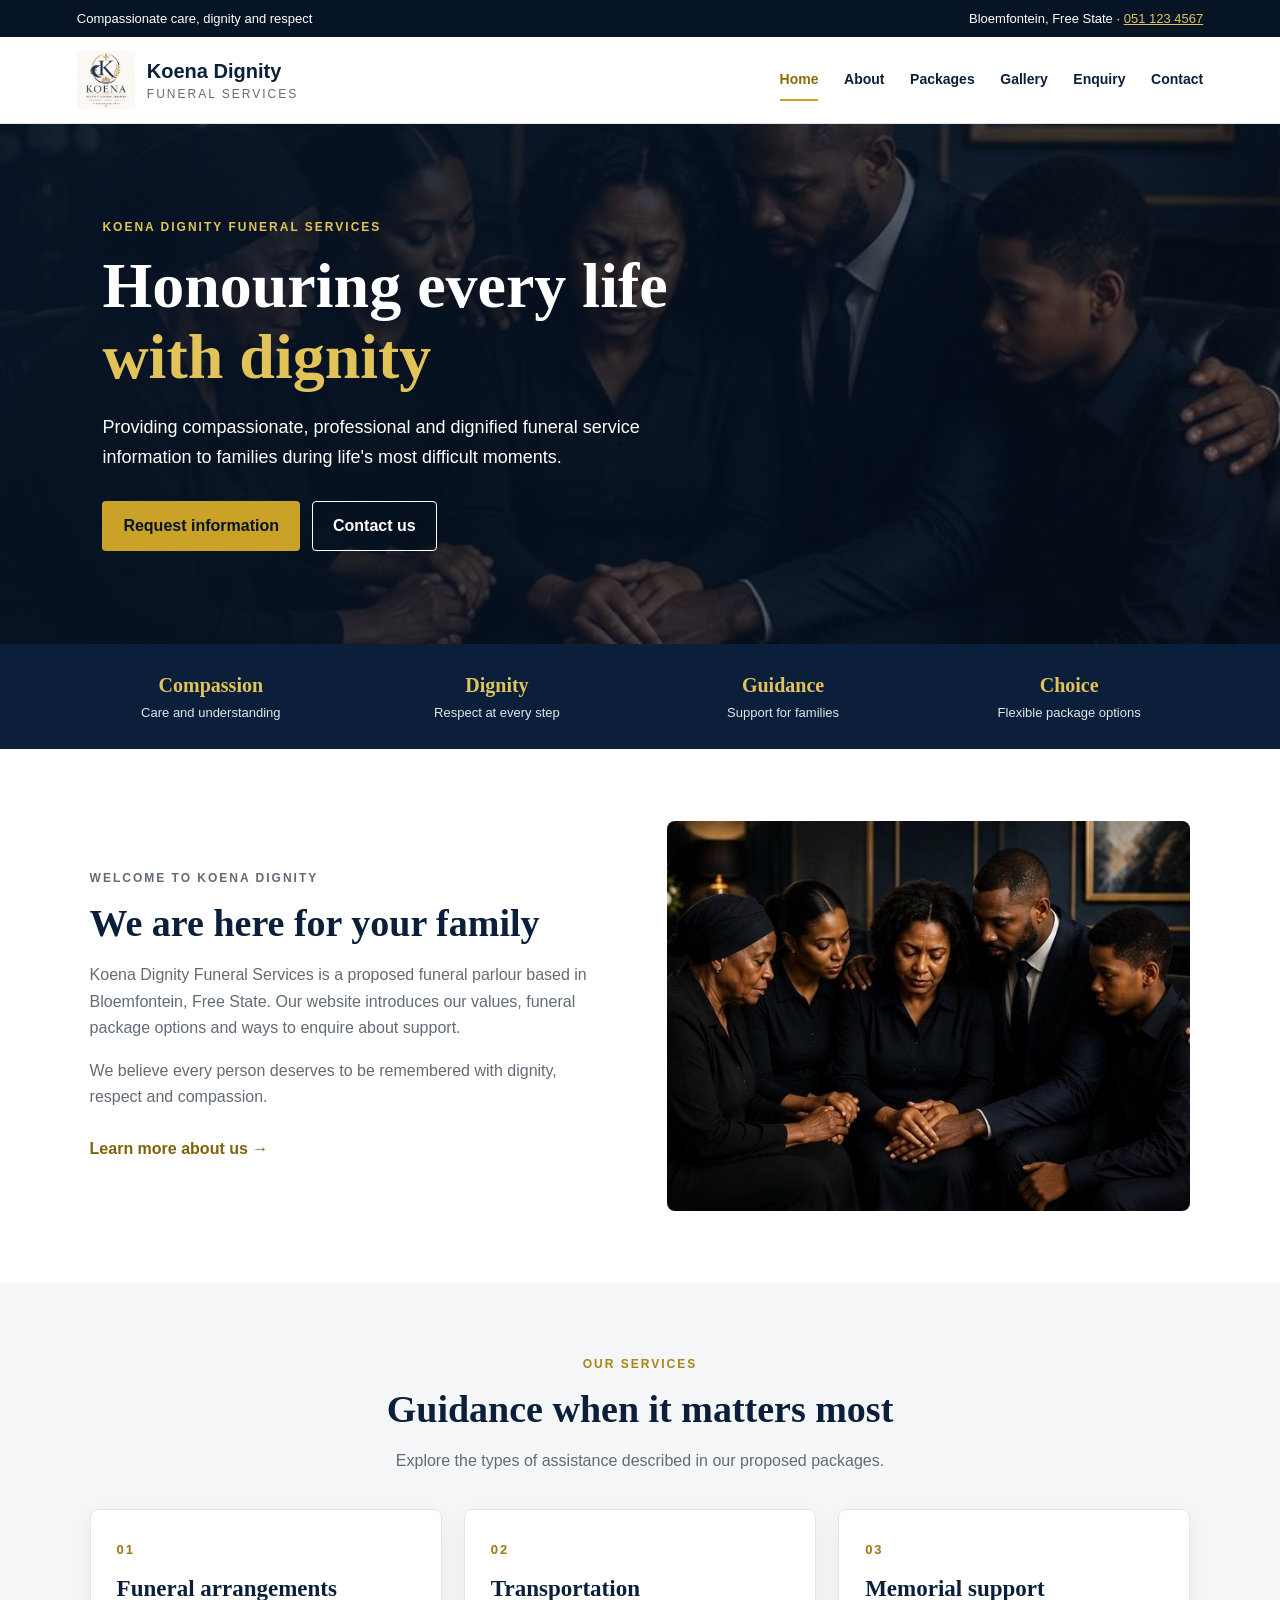
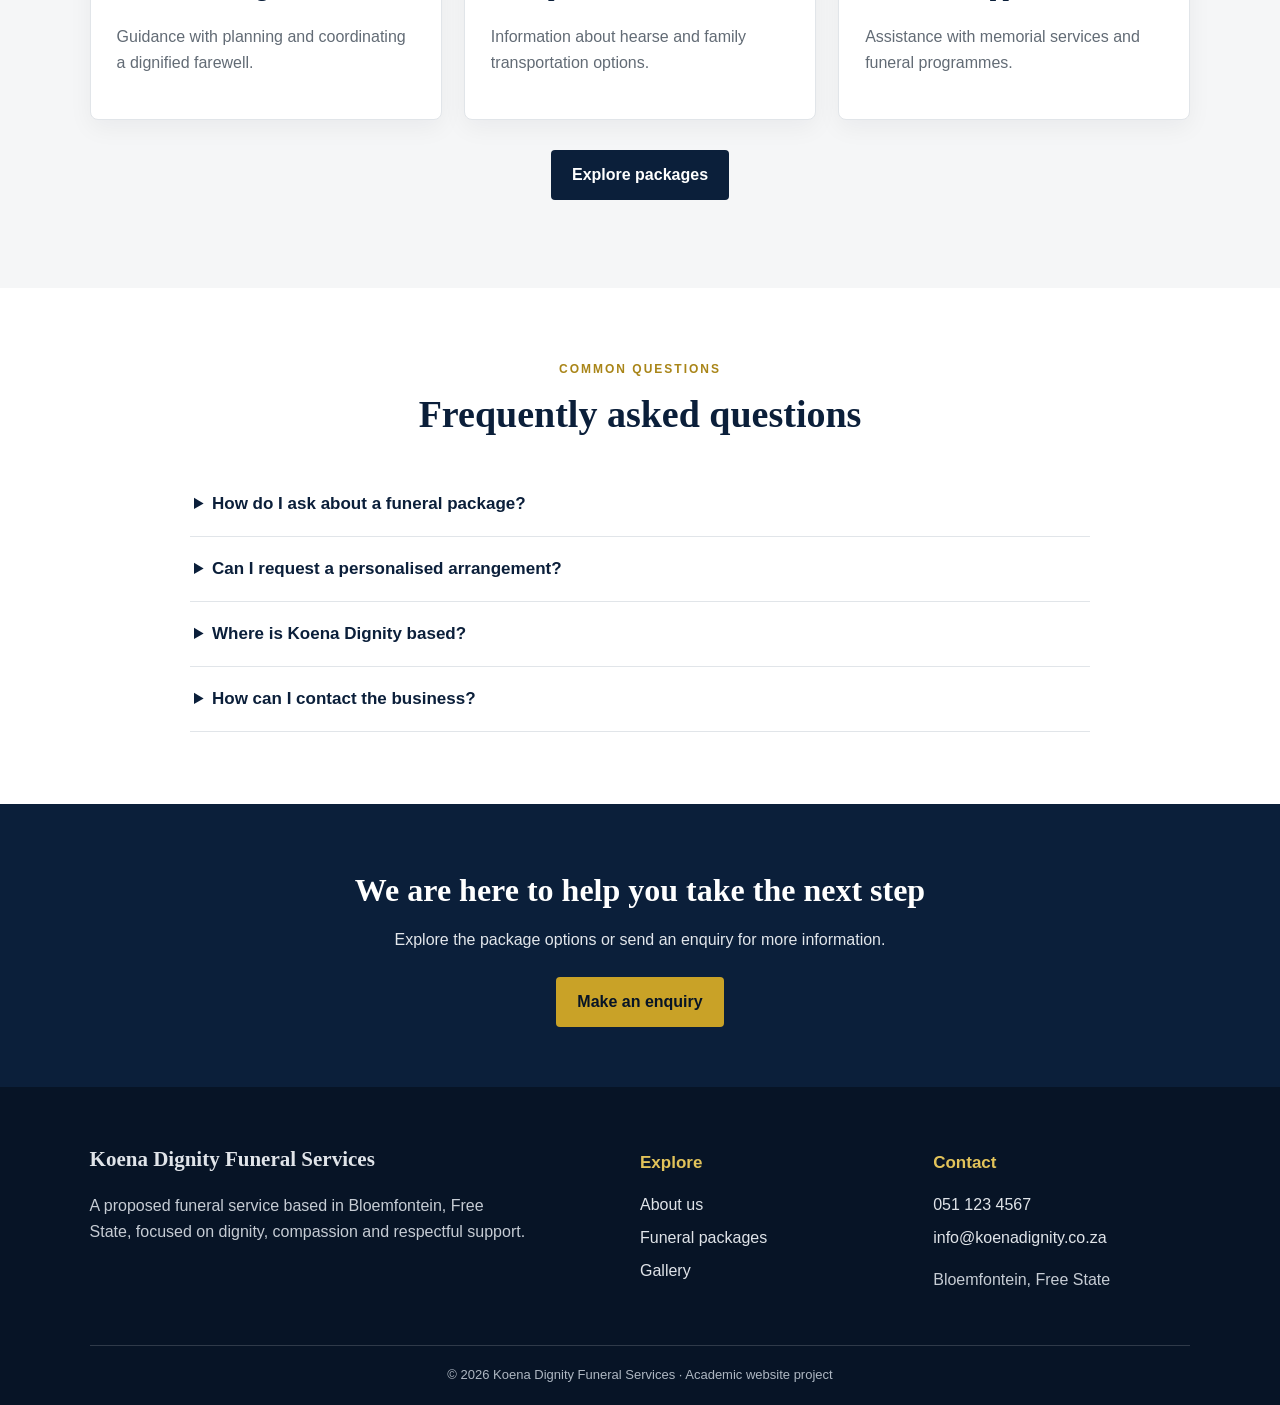
==== index.html @ ee62cc27 "Remove invalid canonical URL until deployment URL is confirmed" ====
<!doctype html>
<html lang="en">
<head>
  <meta charset="utf-8">
  <meta name="viewport" content="width=device-width, initial-scale=1">
  <title>Koena Dignity Funeral Services | Bloemfontein</title>
  <meta name="description" content="Koena Dignity Funeral Services is a proposed funeral parlour in Bloemfontein, offering information about funeral arrangements, packages and compassionate support.">
  <meta name="theme-color" content="#0b1f3a">
  
  <link rel="stylesheet" href="css/style.css">
</head>
<body>
  <a class="skip-link" href="#main">Skip to content</a>
  <div class="topbar"><span>Compassionate care, dignity and respect</span><span>Bloemfontein, Free State · <a href="tel:+27511234567">051 123 4567</a></span></div>
  <header class="site-header">
    <a class="brand" href="index.html"><img src="asserts/images/WhatsApp%20Image%202026-08-14%20at%2019.05.25.jpeg" alt="Koena Dignity Funeral Services logo"><span>Koena Dignity<small>Funeral Services</small></span></a>
    <button class="menu-toggle" type="button" aria-expanded="false" aria-controls="primary-navigation"><span class="menu-icon" aria-hidden="true">☰</span><span class="sr-only">Toggle navigation</span></button>
    <nav class="navigation" id="primary-navigation" aria-label="Main navigation"><a href="index.html" aria-current="page">Home</a><a href="pages/about.html" >About</a><a href="pages/packages.html" >Packages</a><a href="pages/gallery.html" >Gallery</a><a href="pages/enquiry.html" >Enquiry</a><a href="pages/contact.html" >Contact</a></nav>
  </header>
  <main id="main">
<section class="home-hero"><div class="hero-shade"></div><div class="hero-copy"><p class="eyebrow">KOENA DIGNITY FUNERAL SERVICES</p><h1>Honouring every life <span>with dignity</span></h1><p>Providing compassionate, professional and dignified funeral service information to families during life's most difficult moments.</p><div class="button-row"><a class="button button-gold" href="pages/enquiry.html">Request information</a><a class="button button-outline" href="pages/contact.html">Contact us</a></div></div></section>
<section class="trust-strip"><div><strong>Compassion</strong><span>Care and understanding</span></div><div><strong>Dignity</strong><span>Respect at every step</span></div><div><strong>Guidance</strong><span>Support for families</span></div><div><strong>Choice</strong><span>Flexible package options</span></div></section>
<section class="content-section split"><div><p class="eyebrow">WELCOME TO KOENA DIGNITY</p><h2>We are here for your family</h2><p>Koena Dignity Funeral Services is a proposed funeral parlour based in Bloemfontein, Free State. Our website introduces our values, funeral package options and ways to enquire about support.</p><p>We believe every person deserves to be remembered with dignity, respect and compassion.</p><a class="text-link" href="pages/about.html">Learn more about us →</a></div><img class="feature-image" src="asserts/images/family%20support.jpeg" alt="Family members supporting one another"></section>
<section class="content-section soft"><div class="section-heading"><p class="eyebrow">OUR SERVICES</p><h2>Guidance when it matters most</h2><p>Explore the types of assistance described in our proposed packages.</p></div><div class="card-grid"><article class="info-card"><span class="card-number">01</span><h3>Funeral arrangements</h3><p>Guidance with planning and coordinating a dignified farewell.</p></article><article class="info-card"><span class="card-number">02</span><h3>Transportation</h3><p>Information about hearse and family transportation options.</p></article><article class="info-card"><span class="card-number">03</span><h3>Memorial support</h3><p>Assistance with memorial services and funeral programmes.</p></article></div><p class="center"><a class="button button-navy" href="pages/packages.html">Explore packages</a></p></section>
<section class="content-section"><div class="section-heading"><p class="eyebrow">COMMON QUESTIONS</p><h2>Frequently asked questions</h2></div><div class="faq-list">
<details><summary>How do I ask about a funeral package?</summary><p>Visit the Packages page to compare the proposed options, then use the Enquiry form to tell us which package you would like to discuss.</p></details>
<details><summary>Can I request a personalised arrangement?</summary><p>Yes. The Personalised Package is intended for families who need to discuss specific requirements. Include details in the enquiry form.</p></details>
<details><summary>Where is Koena Dignity based?</summary><p>The proposed service is based in Bloemfontein, Free State. A verified street address will be added once confirmed.</p></details>
<details><summary>How can I contact the business?</summary><p>You can use the Contact page, call the displayed telephone number or email the listed address. Please note that these contact details should be confirmed before the site goes live.</p></details>
</div></section>
<section class="callout"><h2>We are here to help you take the next step</h2><p>Explore the package options or send an enquiry for more information.</p><a class="button button-gold" href="pages/enquiry.html">Make an enquiry</a></section></main>
  <footer class="site-footer">
    <div class="footer-grid"><div><a class="footer-brand" href="index.html">Koena Dignity Funeral Services</a><p>A proposed funeral service based in Bloemfontein, Free State, focused on dignity, compassion and respectful support.</p></div>
    <div><h2>Explore</h2><a href="pages/about.html">About us</a><a href="pages/packages.html">Funeral packages</a><a href="pages/gallery.html">Gallery</a></div>
    <div><h2>Contact</h2><a href="tel:+27511234567">051 123 4567</a><a href="mailto:info@koenadignity.co.za">info@koenadignity.co.za</a><p>Bloemfontein, Free State</p></div></div>
    <p class="copyright">© 2026 Koena Dignity Funeral Services · Academic website project</p>
  </footer>
  <script src="js/script.js" defer></script>
</body>
</html>
---- css/style.css ----
:root{--navy:#0b1f3a;--deep:#071426;--gold:#c9a227;--gold-light:#e2c35a;--ink:#222;--muted:#626b75;--line:#e1e5e9;--paper:#f5f6f7;--white:#fff;--radius:8px}
*{box-sizing:border-box}html{scroll-behavior:smooth}body{margin:0;font-family:Arial,Helvetica,sans-serif;color:var(--ink);line-height:1.65;background:#fff}img{display:block;max-width:100%;height:auto}a{color:inherit}button,input,select,textarea{font:inherit}.skip-link{position:absolute;left:-9999px;top:8px;background:#fff;padding:10px;z-index:100}.skip-link:focus{left:8px}.sr-only{position:absolute;width:1px;height:1px;padding:0;margin:-1px;overflow:hidden;clip:rect(0,0,0,0);white-space:nowrap;border:0}
.topbar{display:flex;justify-content:space-between;gap:16px;padding:8px 6%;background:var(--deep);color:#fff;font-size:13px}.topbar a{color:var(--gold-light)}.site-header{display:flex;align-items:center;justify-content:space-between;gap:25px;padding:14px 6%;border-bottom:1px solid var(--line);position:relative;z-index:10;background:#fff}.brand{display:flex;align-items:center;gap:12px;text-decoration:none;color:var(--navy);font-weight:700;font-size:20px;line-height:1.2}.brand img{width:58px;height:58px;object-fit:contain}.brand small{display:block;font-size:12px;letter-spacing:2px;text-transform:uppercase;color:var(--muted);font-weight:500;margin-top:4px}.navigation{display:flex;align-items:center;gap:clamp(12px,2vw,28px)}.navigation a{text-decoration:none;color:var(--navy);font-size:14px;font-weight:700;padding:8px 0;border-bottom:2px solid transparent}.navigation a:hover,.navigation a[aria-current=page]{color:#8a6b0b;border-color:var(--gold)}.menu-toggle{display:none;background:var(--navy);color:#fff;border:0;border-radius:5px;padding:10px 14px;cursor:pointer}
.home-hero{min-height:520px;display:flex;align-items:center;position:relative;color:#fff;background:linear-gradient(110deg,rgba(7,20,38,.94),rgba(7,20,38,.55)),url('../asserts/images/family%20support.jpeg') center/cover no-repeat;padding:80px 8%}.hero-copy{position:relative;max-width:700px}.hero-copy h1,.page-hero h1{font-family:Georgia,serif;font-size:clamp(38px,6vw,64px);line-height:1.12;margin:10px 0 20px}.hero-copy h1 span{display:block;color:var(--gold-light)}.hero-copy>p:not(.eyebrow){font-size:18px;max-width:620px}.eyebrow{font-size:12px;letter-spacing:2px;font-weight:700;color:#a98518;text-transform:uppercase;margin:0 0 12px}.hero-copy .eyebrow{color:var(--gold-light)}.button-row{display:flex;flex-wrap:wrap;gap:12px;margin-top:28px}.button{display:inline-flex;justify-content:center;align-items:center;min-height:46px;padding:11px 20px;border:1px solid transparent;border-radius:4px;text-decoration:none;font-weight:700;cursor:pointer}.button-gold{background:var(--gold);color:var(--deep)}.button-gold:hover{background:var(--gold-light)}.button-outline{border-color:#fff;color:#fff;background:transparent}.button-outline:hover{background:#fff;color:var(--navy)}.button-navy{background:var(--navy);color:#fff}.button-navy:hover{background:#17375f}.trust-strip{display:grid;grid-template-columns:repeat(4,1fr);background:var(--navy);color:#fff;padding:25px 6%;gap:18px;text-align:center}.trust-strip strong,.trust-strip span{display:block}.trust-strip strong{color:var(--gold-light);font-family:Georgia,serif;font-size:20px}.trust-strip span{font-size:13px;color:#e2e6eb}
.page-hero{background:linear-gradient(115deg,var(--deep),var(--navy));color:#fff;text-align:center;padding:76px 7%}.page-hero h1{font-size:clamp(36px,5vw,54px);margin:0 0 12px}.page-hero>p:last-child{max-width:720px;margin:0 auto;color:#e4e8ed;font-size:17px}.content-section{padding:72px 7%;max-width:1400px;margin:auto}.content-section.soft{max-width:none;background:var(--paper)}.section-heading{text-align:center;max-width:760px;margin:0 auto 34px}.section-heading h2,.content-section h2{font-family:Georgia,serif;color:var(--navy);font-size:clamp(28px,4vw,38px);line-height:1.2;margin:0 0 15px}.section-heading>p:last-child{color:var(--muted)}.split{display:grid;grid-template-columns:1fr 1fr;gap:54px;align-items:center}.split p{color:var(--muted)}.feature-image{width:100%;height:390px;object-fit:cover;border-radius:var(--radius)}.text-link{display:inline-block;color:#80620a;font-weight:700;text-decoration:none;margin-top:10px}.text-link:hover{text-decoration:underline}.card-grid{display:grid;grid-template-columns:repeat(3,minmax(0,1fr));gap:22px}.info-card{background:#fff;border:1px solid var(--line);border-radius:var(--radius);padding:26px;box-shadow:0 8px 24px rgba(7,20,38,.05)}.info-card h3{color:var(--navy);font-family:Georgia,serif;font-size:23px;margin:8px 0}.info-card p,.info-card li{color:var(--muted)}.info-card ul{padding-left:20px}.card-number{font-size:13px;letter-spacing:2px;color:#9a7712;font-weight:700}.center{text-align:center;margin-top:30px}.callout{background:var(--navy);color:#fff;text-align:center;padding:60px 7%}.callout h2{font-family:Georgia,serif;font-size:32px;margin:0 0 10px}.callout p{color:#e2e6eb;margin:0 auto 24px}
.faq-list{max-width:900px;margin:auto}.faq-list details{border-bottom:1px solid var(--line);padding:18px 4px}.faq-list summary{cursor:pointer;color:var(--navy);font-weight:700;font-size:17px}.faq-list details p{color:var(--muted);margin:12px 0 0}.package-filter{display:grid;grid-template-columns:minmax(200px,2fr) minmax(190px,1fr) auto;align-items:end;gap:16px;max-width:1050px;margin:0 auto 14px;padding:22px;background:var(--paper);border:1px solid var(--line);border-radius:var(--radius)}label{display:block;color:var(--navy);font-weight:700;margin:0 0 7px}.package-filter input,.package-filter select,.form-panel input,.form-panel select,.form-panel textarea{width:100%;padding:12px;border:1px solid #cbd1d8;border-radius:4px;background:#fff;color:var(--ink);min-height:46px}.package-filter input:focus,.package-filter select:focus,.form-panel input:focus,.form-panel select:focus,.form-panel textarea:focus{outline:2px solid var(--gold);outline-offset:1px}.results-status{max-width:1050px;margin:0 auto 20px;color:var(--muted);font-size:14px}.package-grid{grid-template-columns:repeat(2,minmax(0,1fr))}.package-card[hidden]{display:none}.empty-state{padding:24px;text-align:center;border:1px dashed var(--gold);color:var(--muted)}.notice,.form-note{padding:13px 16px;background:#fff8e3;border-left:4px solid var(--gold);color:#5d4a16;font-size:13px;margin-top:22px}
.gallery-grid{display:grid;grid-template-columns:repeat(3,1fr);gap:20px}.gallery-item{border:0;padding:0;background:#fff;cursor:zoom-in;text-align:left;overflow:hidden;border-radius:var(--radius);box-shadow:0 5px 18px rgba(7,20,38,.1)}.gallery-item img{width:100%;height:260px;object-fit:cover;transition:transform .25s}.gallery-item:hover img{transform:scale(1.035)}.gallery-item span{display:block;padding:14px 16px;color:var(--navy);font-weight:700}.lightbox{border:0;padding:22px;max-width:min(900px,92vw);max-height:90vh;border-radius:8px}.lightbox::backdrop{background:rgba(0,0,0,.82)}.lightbox img{max-height:75vh;max-width:100%;object-fit:contain;margin:auto}.lightbox-caption{text-align:center;color:var(--navy)}.lightbox-close{display:block;margin:0 0 10px auto;border:0;background:var(--navy);color:#fff;border-radius:50%;width:36px;height:36px;font-size:24px;cursor:pointer}
.form-panel{background:var(--paper);padding:28px;border-radius:var(--radius);border:1px solid var(--line)}.form-panel-wide{max-width:900px;margin:auto}.form-panel h2{margin-bottom:20px}.form-panel input,.form-panel select,.form-panel textarea{margin-bottom:17px}.form-panel textarea{resize:vertical}.form-grid{display:grid;grid-template-columns:1fr 1fr;gap:0 18px}.consent{display:flex;align-items:flex-start;gap:10px;font-weight:400;color:var(--muted);margin:8px 0 20px}.consent input{width:auto;min-height:auto;margin:5px 0 0}.form-feedback{font-weight:700;color:#245b38}.form-note{background:#eef3f8;border-color:#7890aa;color:#34495e}
.site-footer{background:var(--deep);color:#fff;padding:48px 7% 20px}.footer-grid{max-width:1250px;margin:auto;display:grid;grid-template-columns:2fr 1fr 1fr;gap:36px}.footer-grid h2{font-size:17px;color:var(--gold-light)}.footer-grid a{display:block;color:#e0e4e9;text-decoration:none;margin:7px 0}.footer-grid a:hover{color:var(--gold-light)}.footer-grid p{color:#c6ccd4;max-width:440px}.footer-brand{font-family:Georgia,serif;font-size:21px;font-weight:700}.copyright{text-align:center;border-top:1px solid rgba(255,255,255,.16);padding-top:18px;margin:35px auto 0;color:#aeb7c2;font-size:13px}
@media(max-width:900px){.site-header{padding:14px 5%}.navigation{gap:13px}.navigation a{font-size:13px}.split{gap:30px}.trust-strip{grid-template-columns:repeat(2,1fr)}.card-grid{grid-template-columns:repeat(2,minmax(0,1fr))}}
@media(max-width:700px){.topbar{flex-direction:column;gap:3px;text-align:center}.site-header{flex-wrap:wrap}.menu-toggle{display:block}.navigation{display:none;flex-basis:100%;flex-direction:column;align-items:stretch;gap:0;padding:8px 0 0}.navigation.is-open{display:flex}.navigation a{padding:12px 5px;border-bottom:1px solid var(--line)}.home-hero{min-height:480px;padding:60px 7%}.trust-strip{padding:22px 5%}.content-section{padding:54px 6%}.split,.card-grid,.package-grid,.gallery-grid,.footer-grid{grid-template-columns:1fr}.feature-image{height:290px}.package-filter{grid-template-columns:1fr;padding:17px}.package-filter .button{width:100%}.form-grid{grid-template-columns:1fr}.page-hero{padding:60px 6%}.footer-grid{text-align:center}.footer-grid p{margin-left:auto;margin-right:auto}}
@media(prefers-reduced-motion:reduce){html{scroll-behavior:auto}*,*::before,*::after{transition:none!important;animation:none!important}}
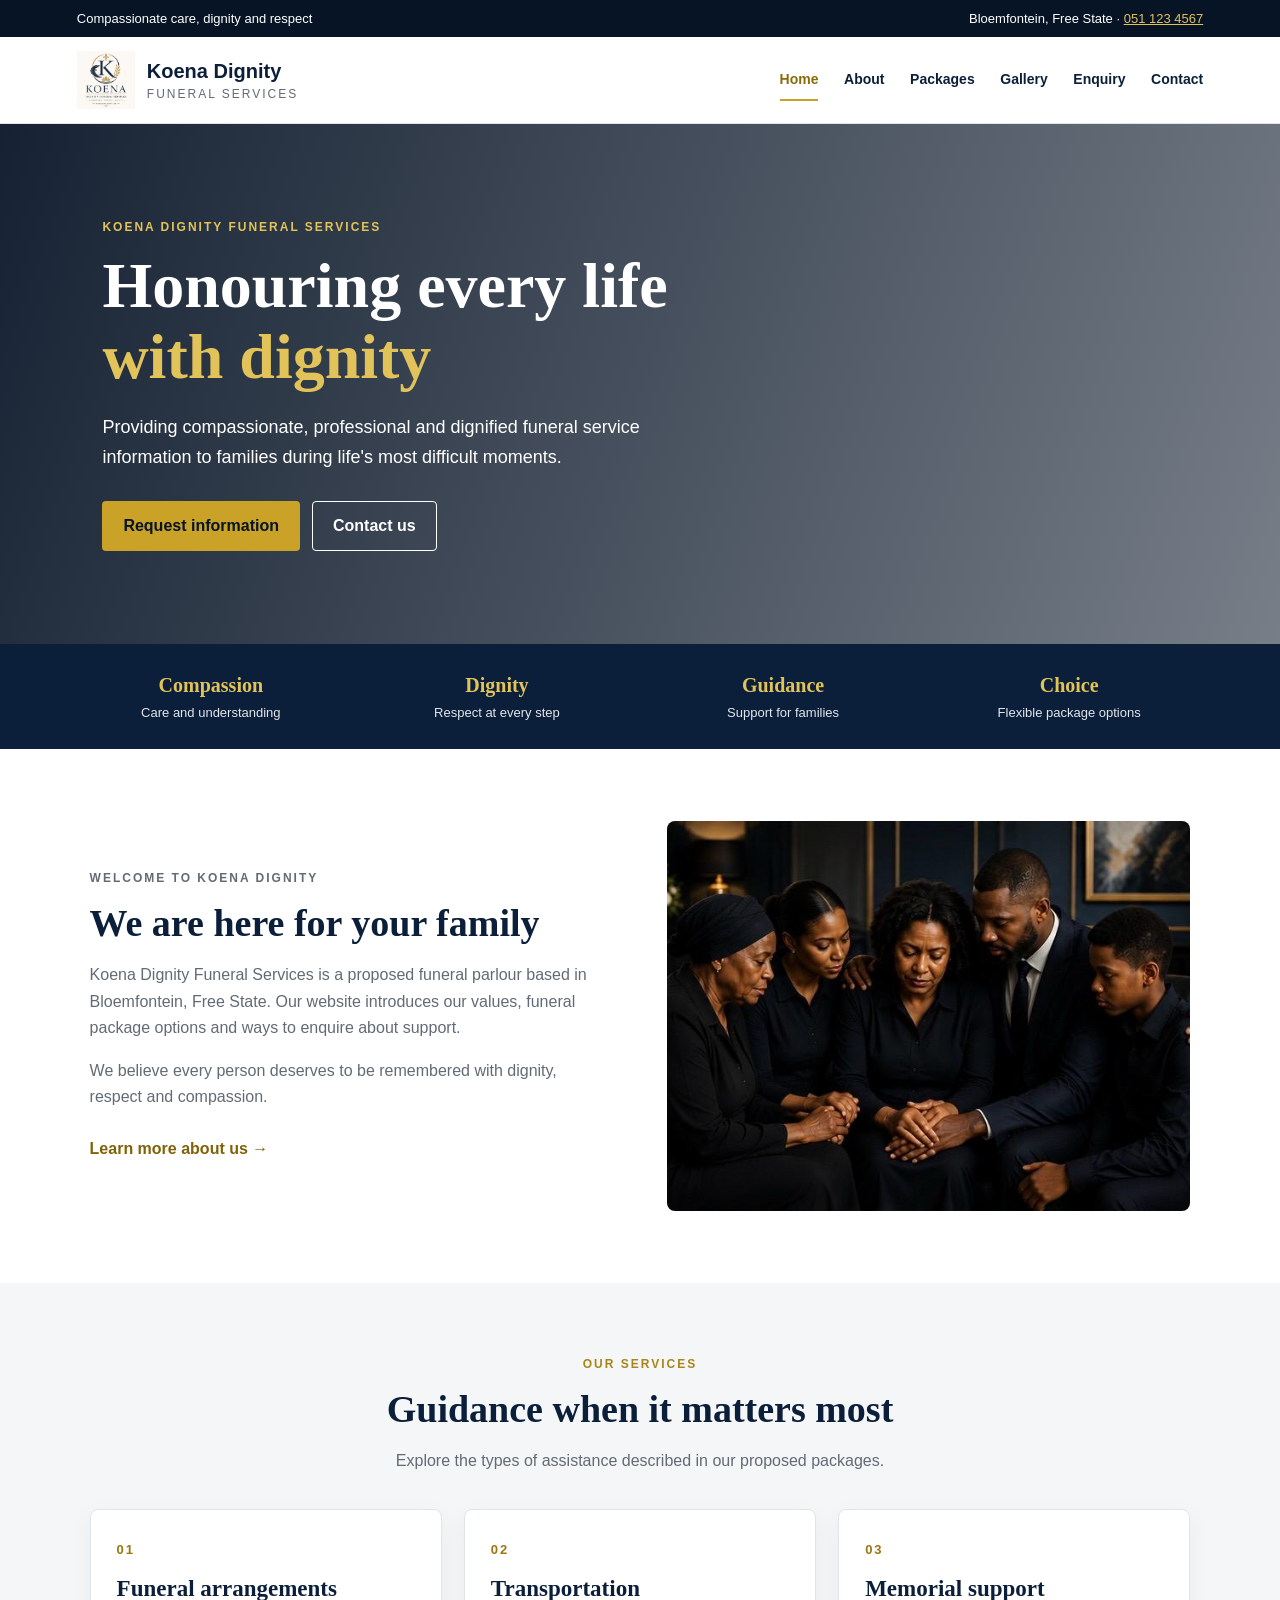
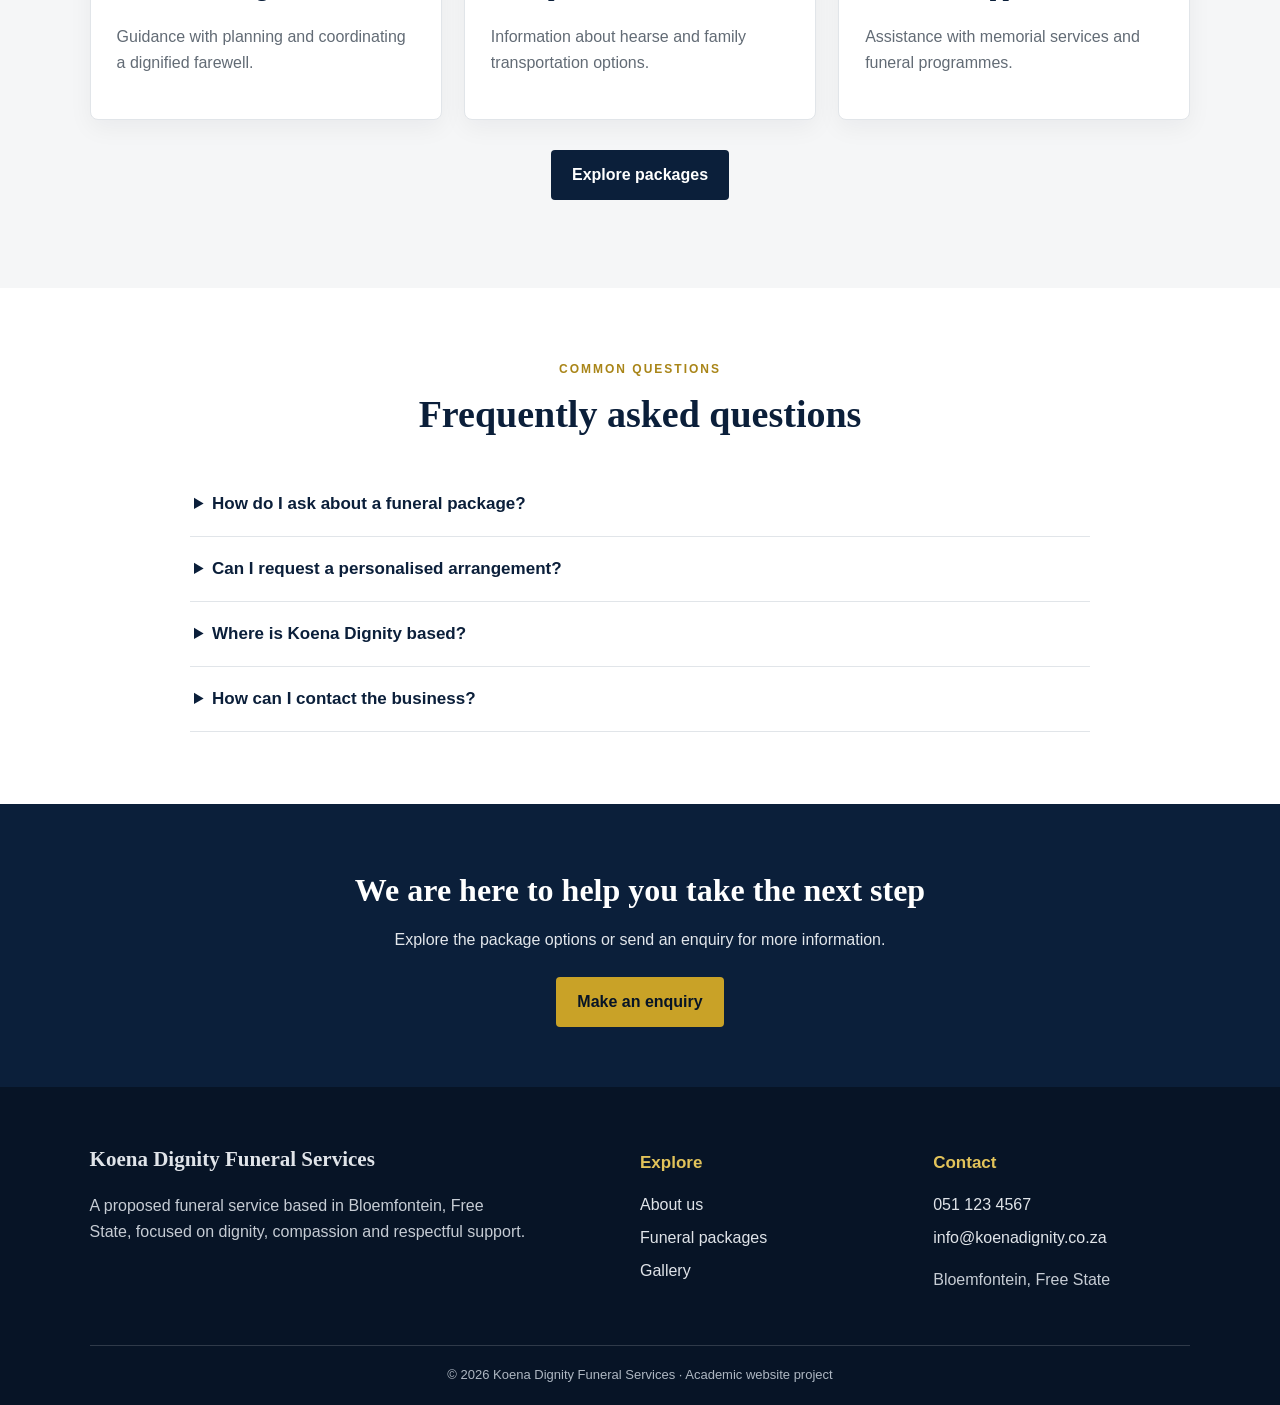
==== commit 2f5a9d2a: "Update index.html to use assets stylesheet" ====
--- a/index.html
+++ b/index.html
@@ -3,11 +3,11 @@
 <head>
   <meta charset="utf-8">
   <meta name="viewport" content="width=device-width, initial-scale=1">
-  <title>Koena Dignity Funeral Services | Bloemfontein</title>
+  <title>Koena Dignity Funeral Services | Compassionate Funeral Care in Bloemfontein</title>
   <meta name="description" content="Koena Dignity Funeral Services is a proposed funeral parlour in Bloemfontein, offering information about funeral arrangements, packages and compassionate support.">
   <meta name="theme-color" content="#0b1f3a">
   
-  <link rel="stylesheet" href="css/style.css">
+  <link rel="stylesheet" href="assets/css/styles.css">
 </head>
 <body>
   <a class="skip-link" href="#main">Skip to content</a>
@@ -20,7 +20,7 @@
   <main id="main">
 <section class="home-hero"><div class="hero-shade"></div><div class="hero-copy"><p class="eyebrow">KOENA DIGNITY FUNERAL SERVICES</p><h1>Honouring every life <span>with dignity</span></h1><p>Providing compassionate, professional and dignified funeral service information to families during life's most difficult moments.</p><div class="button-row"><a class="button button-gold" href="pages/enquiry.html">Request information</a><a class="button button-outline" href="pages/contact.html">Contact us</a></div></div></section>
 <section class="trust-strip"><div><strong>Compassion</strong><span>Care and understanding</span></div><div><strong>Dignity</strong><span>Respect at every step</span></div><div><strong>Guidance</strong><span>Support for families</span></div><div><strong>Choice</strong><span>Flexible package options</span></div></section>
-<section class="content-section split"><div><p class="eyebrow">WELCOME TO KOENA DIGNITY</p><h2>We are here for your family</h2><p>Koena Dignity Funeral Services is a proposed funeral parlour based in Bloemfontein, Free State. Our website introduces our values, funeral package options and ways to enquire about support.</p><p>We believe every person deserves to be remembered with dignity, respect and compassion.</p><a class="text-link" href="pages/about.html">Learn more about us →</a></div><img class="feature-image" src="asserts/images/family%20support.jpeg" alt="Family members supporting one another"></section>
+<section class="content-section split"><div><p class="eyebrow">WELCOME TO KOENA DIGNITY</p><h2>We are here for your family</h2><p>Koena Dignity Funeral Services is a proposed funeral parlour based in Bloemfontein, Free State. Our website introduces our values, funeral package options and ways to enquire about support.</p><p>We believe every person deserves to be remembered with dignity, respect and compassion.</p><a class="text-link" href="pages/about.html">Learn more about us →</a></div><img class="feature-image" loading="lazy" decoding="async" src="asserts/images/family%20support.jpeg" alt="Family members supporting one another"></section>
 <section class="content-section soft"><div class="section-heading"><p class="eyebrow">OUR SERVICES</p><h2>Guidance when it matters most</h2><p>Explore the types of assistance described in our proposed packages.</p></div><div class="card-grid"><article class="info-card"><span class="card-number">01</span><h3>Funeral arrangements</h3><p>Guidance with planning and coordinating a dignified farewell.</p></article><article class="info-card"><span class="card-number">02</span><h3>Transportation</h3><p>Information about hearse and family transportation options.</p></article><article class="info-card"><span class="card-number">03</span><h3>Memorial support</h3><p>Assistance with memorial services and funeral programmes.</p></article></div><p class="center"><a class="button button-navy" href="pages/packages.html">Explore packages</a></p></section>
 <section class="content-section"><div class="section-heading"><p class="eyebrow">COMMON QUESTIONS</p><h2>Frequently asked questions</h2></div><div class="faq-list">
 <details><summary>How do I ask about a funeral package?</summary><p>Visit the Packages page to compare the proposed options, then use the Enquiry form to tell us which package you would like to discuss.</p></details>
--- a/assets/css/styles.css
+++ b/assets/css/styles.css
@@ -0,0 +1,12 @@
+:root{--navy:#0b1f3a;--deep:#071426;--gold:#c9a227;--gold-light:#e2c35a;--ink:#222;--muted:#626b75;--line:#e1e5e9;--paper:#f5f6f7;--white:#fff;--radius:8px}
+*{box-sizing:border-box}html{scroll-behavior:smooth}body{margin:0;font-family:Arial,Helvetica,sans-serif;color:var(--ink);line-height:1.65;background:#fff}img{display:block;max-width:100%;height:auto}a{color:inherit}button,input,select,textarea{font:inherit}.skip-link{position:absolute;left:-9999px;top:8px;background:#fff;padding:10px;z-index:100}.skip-link:focus{left:8px}.sr-only{position:absolute;width:1px;height:1px;padding:0;margin:-1px;overflow:hidden;clip:rect(0,0,0,0);white-space:nowrap;border:0}
+.topbar{display:flex;justify-content:space-between;gap:16px;padding:8px 6%;background:var(--deep);color:#fff;font-size:13px}.topbar a{color:var(--gold-light)}.site-header{display:flex;align-items:center;justify-content:space-between;gap:25px;padding:14px 6%;border-bottom:1px solid var(--line);position:relative;z-index:10;background:#fff}.brand{display:flex;align-items:center;gap:12px;text-decoration:none;color:var(--navy);font-weight:700;font-size:20px;line-height:1.2}.brand img{width:58px;height:58px;object-fit:contain}.brand small{display:block;font-size:12px;letter-spacing:2px;text-transform:uppercase;color:var(--muted);font-weight:500;margin-top:4px}.navigation{display:flex;align-items:center;gap:clamp(12px,2vw,28px)}.navigation a{text-decoration:none;color:var(--navy);font-size:14px;font-weight:700;padding:8px 0;border-bottom:2px solid transparent}.navigation a:hover,.navigation a[aria-current=page]{color:#8a6b0b;border-color:var(--gold)}.menu-toggle{display:none;background:var(--navy);color:#fff;border:0;border-radius:5px;padding:10px 14px;cursor:pointer}
+.home-hero{min-height:520px;display:flex;align-items:center;position:relative;color:#fff;background:linear-gradient(110deg,rgba(7,20,38,.94),rgba(7,20,38,.55)),url('../asserts/images/family%20support.jpeg') center/cover no-repeat;padding:80px 8%}.hero-copy{position:relative;max-width:700px}.hero-copy h1,.page-hero h1{font-family:Georgia,serif;font-size:clamp(38px,6vw,64px);line-height:1.12;margin:10px 0 20px}.hero-copy h1 span{display:block;color:var(--gold-light)}.hero-copy>p:not(.eyebrow){font-size:18px;max-width:620px}.eyebrow{font-size:12px;letter-spacing:2px;font-weight:700;color:#a98518;text-transform:uppercase;margin:0 0 12px}.hero-copy .eyebrow{color:var(--gold-light)}.button-row{display:flex;flex-wrap:wrap;gap:12px;margin-top:28px}.button{display:inline-flex;justify-content:center;align-items:center;min-height:46px;padding:11px 20px;border:1px solid transparent;border-radius:4px;text-decoration:none;font-weight:700;cursor:pointer}.button-gold{background:var(--gold);color:var(--deep)}.button-gold:hover{background:var(--gold-light)}.button-outline{border-color:#fff;color:#fff;background:transparent}.button-outline:hover{background:#fff;color:var(--navy)}.button-navy{background:var(--navy);color:#fff}.button-navy:hover{background:#17375f}.trust-strip{display:grid;grid-template-columns:repeat(4,1fr);background:var(--navy);color:#fff;padding:25px 6%;gap:18px;text-align:center}.trust-strip strong,.trust-strip span{display:block}.trust-strip strong{color:var(--gold-light);font-family:Georgia,serif;font-size:20px}.trust-strip span{font-size:13px;color:#e2e6eb}
+.page-hero{background:linear-gradient(115deg,var(--deep),var(--navy));color:#fff;text-align:center;padding:76px 7%}.page-hero h1{font-size:clamp(36px,5vw,54px);margin:0 0 12px}.page-hero>p:last-child{max-width:720px;margin:0 auto;color:#e4e8ed;font-size:17px}.content-section{padding:72px 7%;max-width:1400px;margin:auto}.content-section.soft{max-width:none;background:var(--paper)}.section-heading{text-align:center;max-width:760px;margin:0 auto 34px}.section-heading h2,.content-section h2{font-family:Georgia,serif;color:var(--navy);font-size:clamp(28px,4vw,38px);line-height:1.2;margin:0 0 15px}.section-heading>p:last-child{color:var(--muted)}.split{display:grid;grid-template-columns:1fr 1fr;gap:54px;align-items:center}.split p{color:var(--muted)}.feature-image{width:100%;height:390px;object-fit:cover;border-radius:var(--radius)}.text-link{display:inline-block;color:#80620a;font-weight:700;text-decoration:none;margin-top:10px}.text-link:hover{text-decoration:underline}.card-grid{display:grid;grid-template-columns:repeat(3,minmax(0,1fr));gap:22px}.info-card{background:#fff;border:1px solid var(--line);border-radius:var(--radius);padding:26px;box-shadow:0 8px 24px rgba(7,20,38,.05)}.info-card h3{color:var(--navy);font-family:Georgia,serif;font-size:23px;margin:8px 0}.info-card p,.info-card li{color:var(--muted)}.info-card ul{padding-left:20px}.card-number{font-size:13px;letter-spacing:2px;color:#9a7712;font-weight:700}.center{text-align:center;margin-top:30px}.callout{background:var(--navy);color:#fff;text-align:center;padding:60px 7%}.callout h2{font-family:Georgia,serif;font-size:32px;margin:0 0 10px}.callout p{color:#e2e6eb;margin:0 auto 24px}
+.faq-list{max-width:900px;margin:auto}.faq-list details{border-bottom:1px solid var(--line);padding:18px 4px}.faq-list summary{cursor:pointer;color:var(--navy);font-weight:700;font-size:17px}.faq-list details p{color:var(--muted);margin:12px 0 0}.package-filter{display:grid;grid-template-columns:minmax(200px,2fr) minmax(190px,1fr) auto;align-items:end;gap:16px;max-width:1050px;margin:0 auto 14px;padding:22px;background:var(--paper);border:1px solid var(--line);border-radius:var(--radius)}label{display:block;color:var(--navy);font-weight:700;margin:0 0 7px}.package-filter input,.package-filter select,.form-panel input,.form-panel select,.form-panel textarea{width:100%;padding:12px;border:1px solid #cbd1d8;border-radius:4px;background:#fff;color:var(--ink);min-height:46px}.package-filter input:focus,.package-filter select:focus,.form-panel input:focus,.form-panel select:focus,.form-panel textarea:focus{outline:2px solid var(--gold);outline-offset:1px}.results-status{max-width:1050px;margin:0 auto 20px;color:var(--muted);font-size:14px}.package-grid{grid-template-columns:repeat(2,minmax(0,1fr))}.package-card[hidden]{display:none}.empty-state{padding:24px;text-align:center;border:1px dashed var(--gold);color:var(--muted)}.notice,.form-note{padding:13px 16px;background:#fff8e3;border-left:4px solid var(--gold);color:#5d4a16;font-size:13px;margin-top:22px}
+.gallery-grid{display:grid;grid-template-columns:repeat(3,1fr);gap:20px}.gallery-item{border:0;padding:0;background:#fff;cursor:zoom-in;text-align:left;overflow:hidden;border-radius:var(--radius);box-shadow:0 5px 18px rgba(7,20,38,.1)}.gallery-item img{width:100%;height:260px;object-fit:cover;transition:transform .25s}.gallery-item:hover img{transform:scale(1.035)}.gallery-item span{display:block;padding:14px 16px;color:var(--navy);font-weight:700}.lightbox{border:0;padding:22px;max-width:min(900px,92vw);max-height:90vh;border-radius:8px}.lightbox::backdrop{background:rgba(0,0,0,.82)}.lightbox img{max-height:75vh;max-width:100%;object-fit:contain;margin:auto}.lightbox-caption{text-align:center;color:var(--navy)}.lightbox-close{display:block;margin:0 0 10px auto;border:0;background:var(--navy);color:#fff;border-radius:50%;width:36px;height:36px;font-size:24px;cursor:pointer}
+.form-panel{background:var(--paper);padding:28px;border-radius:var(--radius);border:1px solid var(--line)}.form-panel-wide{max-width:900px;margin:auto}.form-panel h2{margin-bottom:20px}.form-panel input,.form-panel select,.form-panel textarea{margin-bottom:17px}.form-panel textarea{resize:vertical}.form-grid{display:grid;grid-template-columns:1fr 1fr;gap:0 18px}.consent{display:flex;align-items:flex-start;gap:10px;font-weight:400;color:var(--muted);margin:8px 0 20px}.consent input{width:auto;min-height:auto;margin:5px 0 0}.form-feedback{font-weight:700;color:#245b38}.form-panel .field-error{display:block;color:#a32626;font-size:13px;line-height:1.45;margin:-12px 0 14px;font-weight:600}.form-panel .field-error[hidden]{display:none}.form-panel .is-invalid{border:2px solid #b42318!important;outline:0}.form-panel .is-invalid:focus{box-shadow:0 0 0 3px rgba(180,35,24,.14)}.form-panel [aria-invalid="true"]{border-color:#b42318}.form-note{background:#eef3f8;border-color:#7890aa;color:#34495e}
+.site-footer{background:var(--deep);color:#fff;padding:48px 7% 20px}.footer-grid{max-width:1250px;margin:auto;display:grid;grid-template-columns:2fr 1fr 1fr;gap:36px}.footer-grid h2{font-size:17px;color:var(--gold-light)}.footer-grid a{display:block;color:#e0e4e9;text-decoration:none;margin:7px 0}.footer-grid a:hover{color:var(--gold-light)}.footer-grid p{color:#c6ccd4;max-width:440px}.footer-brand{font-family:Georgia,serif;font-size:21px;font-weight:700}.copyright{text-align:center;border-top:1px solid rgba(255,255,255,.16);padding-top:18px;margin:35px auto 0;color:#aeb7c2;font-size:13px}
+@media(max-width:900px){.site-header{padding:14px 5%}.navigation{gap:13px}.navigation a{font-size:13px}.split{gap:30px}.trust-strip{grid-template-columns:repeat(2,1fr)}.card-grid{grid-template-columns:repeat(2,minmax(0,1fr))}}
+@media(max-width:700px){.topbar{flex-direction:column;gap:3px;text-align:center}.site-header{flex-wrap:wrap}.menu-toggle{display:block}.navigation{display:none;flex-basis:100%;flex-direction:column;align-items:stretch;gap:0;padding:8px 0 0}.navigation.is-open{display:flex}.navigation a{padding:12px 5px;border-bottom:1px solid var(--line)}.home-hero{min-height:480px;padding:60px 7%}.trust-strip{padding:22px 5%}.content-section{padding:54px 6%}.split,.card-grid,.package-grid,.gallery-grid,.footer-grid{grid-template-columns:1fr}.feature-image{height:290px}.package-filter{grid-template-columns:1fr;padding:17px}.package-filter .button{width:100%}.form-grid{grid-template-columns:1fr}.page-hero{padding:60px 6%}.footer-grid{text-align:center}.footer-grid p{margin-left:auto;margin-right:auto}}
+@media(prefers-reduced-motion:reduce){html{scroll-behavior:auto}*,*::before,*::after{transition:none!important;animation:none!important}}
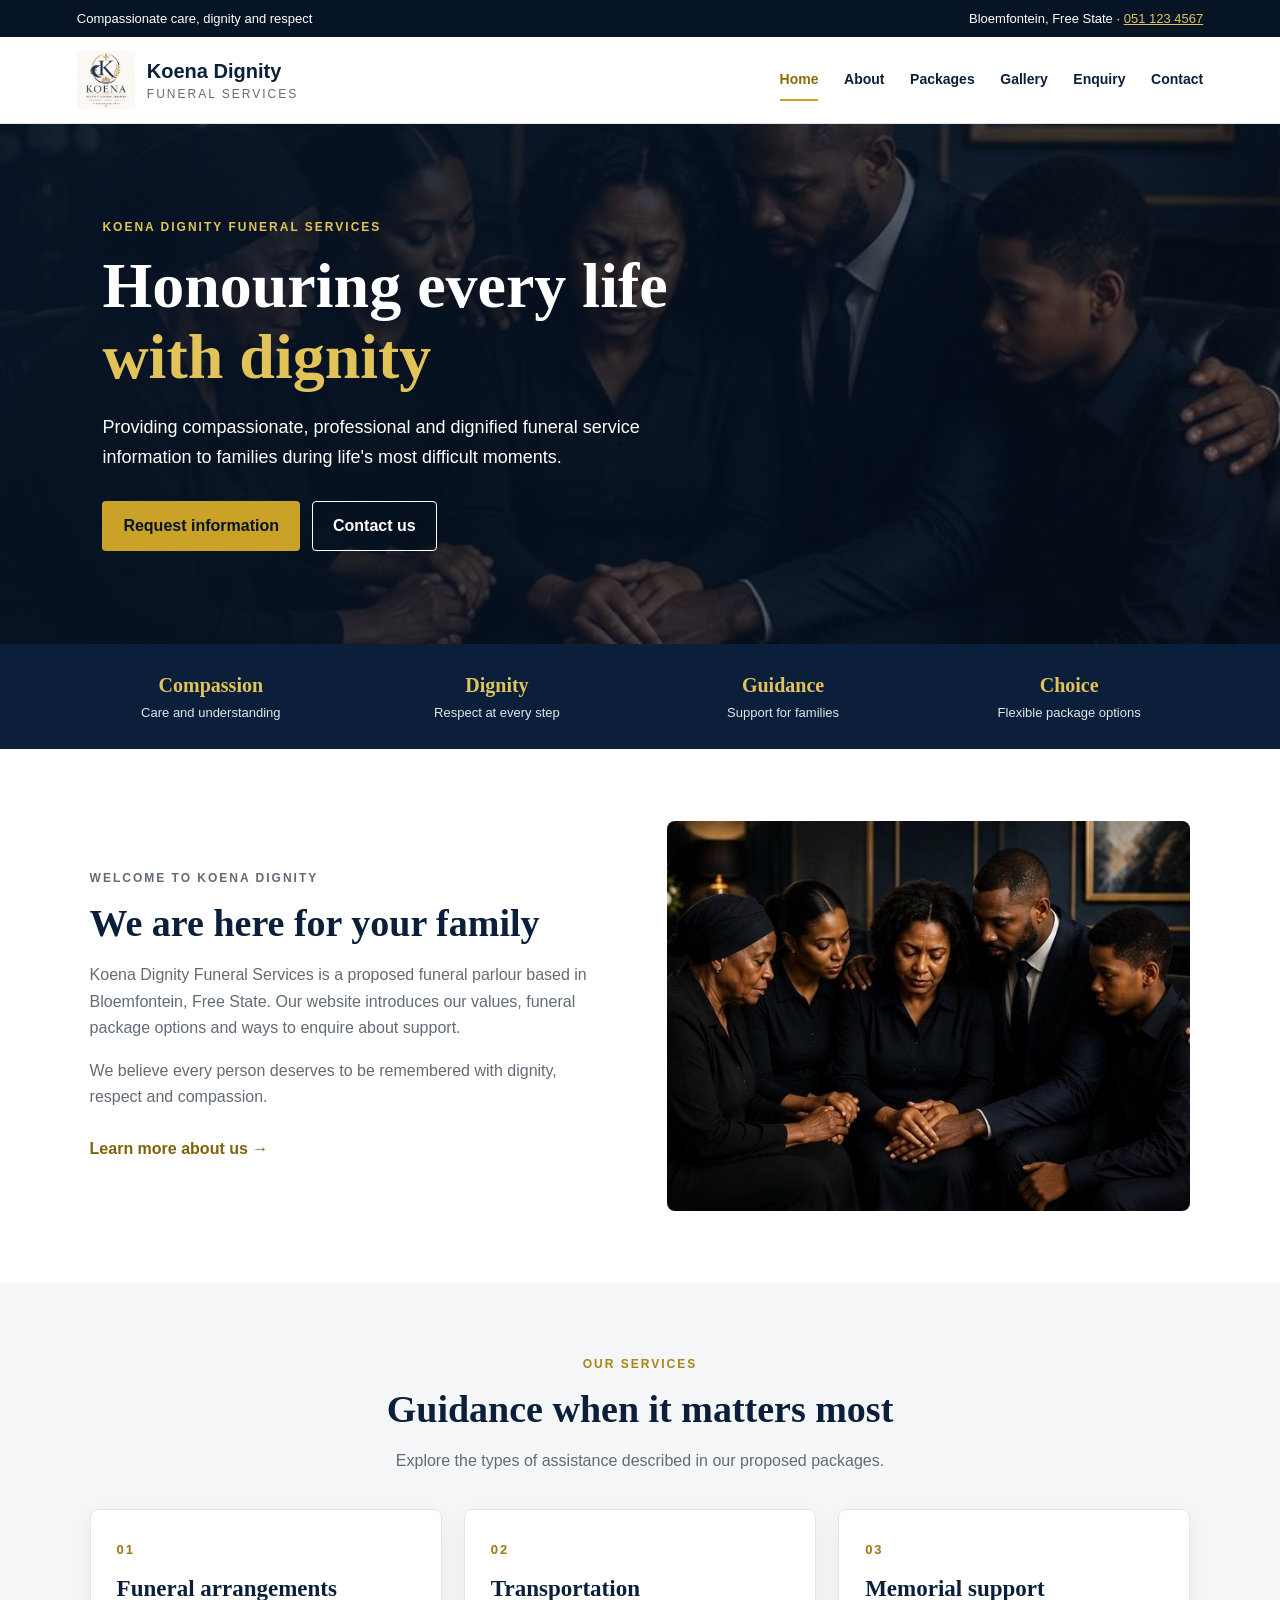
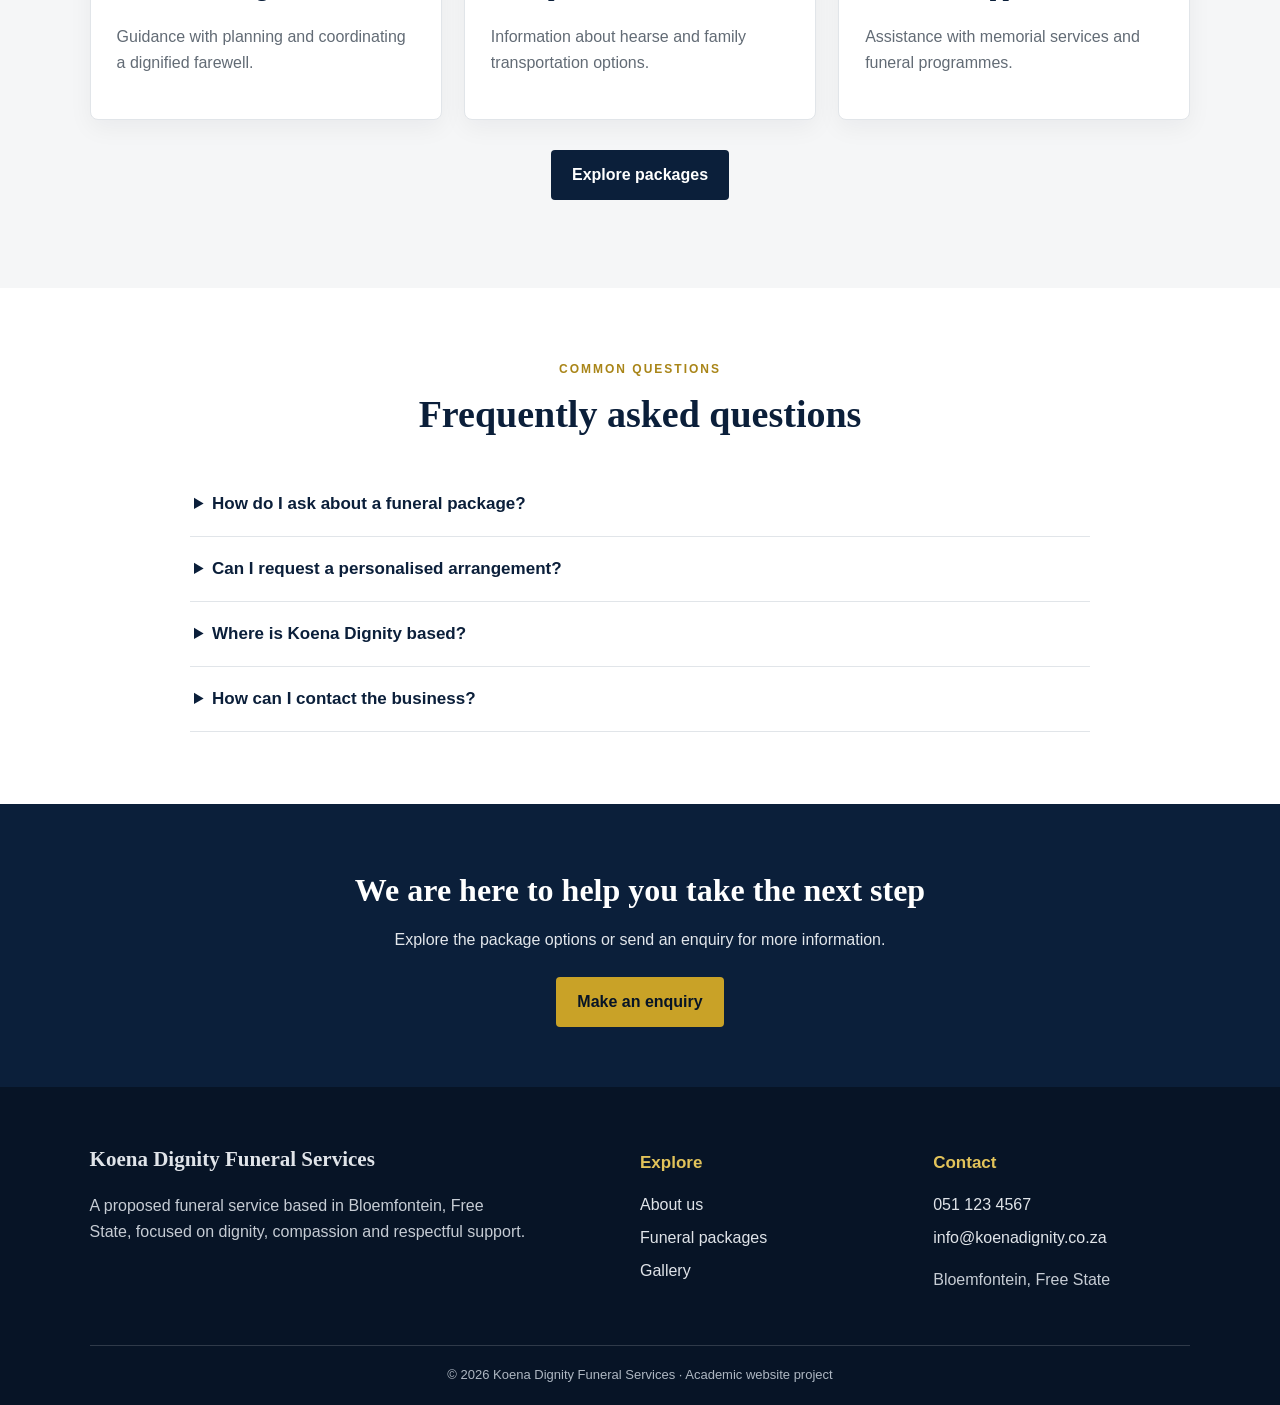
==== commit a92fb3b3: "Restructure docs and refresh site pages Moved the project documentation into the docs/ folder and re" ====
--- a/index.html
+++ b/index.html
@@ -1,40 +1,216 @@
 <!doctype html>
 <html lang="en">
-<head>
-  <meta charset="utf-8">
-  <meta name="viewport" content="width=device-width, initial-scale=1">
-  <title>Koena Dignity Funeral Services | Compassionate Funeral Care in Bloemfontein</title>
-  <meta name="description" content="Koena Dignity Funeral Services is a proposed funeral parlour in Bloemfontein, offering information about funeral arrangements, packages and compassionate support.">
-  <meta name="theme-color" content="#0b1f3a">
-  
-  <link rel="stylesheet" href="assets/css/styles.css">
-</head>
-<body>
-  <a class="skip-link" href="#main">Skip to content</a>
-  <div class="topbar"><span>Compassionate care, dignity and respect</span><span>Bloemfontein, Free State · <a href="tel:+27511234567">051 123 4567</a></span></div>
-  <header class="site-header">
-    <a class="brand" href="index.html"><img src="asserts/images/WhatsApp%20Image%202026-08-14%20at%2019.05.25.jpeg" alt="Koena Dignity Funeral Services logo"><span>Koena Dignity<small>Funeral Services</small></span></a>
-    <button class="menu-toggle" type="button" aria-expanded="false" aria-controls="primary-navigation"><span class="menu-icon" aria-hidden="true">☰</span><span class="sr-only">Toggle navigation</span></button>
-    <nav class="navigation" id="primary-navigation" aria-label="Main navigation"><a href="index.html" aria-current="page">Home</a><a href="pages/about.html" >About</a><a href="pages/packages.html" >Packages</a><a href="pages/gallery.html" >Gallery</a><a href="pages/enquiry.html" >Enquiry</a><a href="pages/contact.html" >Contact</a></nav>
-  </header>
-  <main id="main">
-<section class="home-hero"><div class="hero-shade"></div><div class="hero-copy"><p class="eyebrow">KOENA DIGNITY FUNERAL SERVICES</p><h1>Honouring every life <span>with dignity</span></h1><p>Providing compassionate, professional and dignified funeral service information to families during life's most difficult moments.</p><div class="button-row"><a class="button button-gold" href="pages/enquiry.html">Request information</a><a class="button button-outline" href="pages/contact.html">Contact us</a></div></div></section>
-<section class="trust-strip"><div><strong>Compassion</strong><span>Care and understanding</span></div><div><strong>Dignity</strong><span>Respect at every step</span></div><div><strong>Guidance</strong><span>Support for families</span></div><div><strong>Choice</strong><span>Flexible package options</span></div></section>
-<section class="content-section split"><div><p class="eyebrow">WELCOME TO KOENA DIGNITY</p><h2>We are here for your family</h2><p>Koena Dignity Funeral Services is a proposed funeral parlour based in Bloemfontein, Free State. Our website introduces our values, funeral package options and ways to enquire about support.</p><p>We believe every person deserves to be remembered with dignity, respect and compassion.</p><a class="text-link" href="pages/about.html">Learn more about us →</a></div><img class="feature-image" loading="lazy" decoding="async" src="asserts/images/family%20support.jpeg" alt="Family members supporting one another"></section>
-<section class="content-section soft"><div class="section-heading"><p class="eyebrow">OUR SERVICES</p><h2>Guidance when it matters most</h2><p>Explore the types of assistance described in our proposed packages.</p></div><div class="card-grid"><article class="info-card"><span class="card-number">01</span><h3>Funeral arrangements</h3><p>Guidance with planning and coordinating a dignified farewell.</p></article><article class="info-card"><span class="card-number">02</span><h3>Transportation</h3><p>Information about hearse and family transportation options.</p></article><article class="info-card"><span class="card-number">03</span><h3>Memorial support</h3><p>Assistance with memorial services and funeral programmes.</p></article></div><p class="center"><a class="button button-navy" href="pages/packages.html">Explore packages</a></p></section>
-<section class="content-section"><div class="section-heading"><p class="eyebrow">COMMON QUESTIONS</p><h2>Frequently asked questions</h2></div><div class="faq-list">
-<details><summary>How do I ask about a funeral package?</summary><p>Visit the Packages page to compare the proposed options, then use the Enquiry form to tell us which package you would like to discuss.</p></details>
-<details><summary>Can I request a personalised arrangement?</summary><p>Yes. The Personalised Package is intended for families who need to discuss specific requirements. Include details in the enquiry form.</p></details>
-<details><summary>Where is Koena Dignity based?</summary><p>The proposed service is based in Bloemfontein, Free State. A verified street address will be added once confirmed.</p></details>
-<details><summary>How can I contact the business?</summary><p>You can use the Contact page, call the displayed telephone number or email the listed address. Please note that these contact details should be confirmed before the site goes live.</p></details>
-</div></section>
-<section class="callout"><h2>We are here to help you take the next step</h2><p>Explore the package options or send an enquiry for more information.</p><a class="button button-gold" href="pages/enquiry.html">Make an enquiry</a></section></main>
-  <footer class="site-footer">
-    <div class="footer-grid"><div><a class="footer-brand" href="index.html">Koena Dignity Funeral Services</a><p>A proposed funeral service based in Bloemfontein, Free State, focused on dignity, compassion and respectful support.</p></div>
-    <div><h2>Explore</h2><a href="pages/about.html">About us</a><a href="pages/packages.html">Funeral packages</a><a href="pages/gallery.html">Gallery</a></div>
-    <div><h2>Contact</h2><a href="tel:+27511234567">051 123 4567</a><a href="mailto:info@koenadignity.co.za">info@koenadignity.co.za</a><p>Bloemfontein, Free State</p></div></div>
-    <p class="copyright">© 2026 Koena Dignity Funeral Services · Academic website project</p>
-  </footer>
-  <script src="js/script.js" defer></script>
-</body>
-</html>+  <head>
+    <meta charset="utf-8" />
+    <meta name="viewport" content="width=device-width, initial-scale=1" />
+    <title>
+      Koena Dignity Funeral Services | Compassionate Funeral Care in
+      Bloemfontein
+    </title>
+    <meta
+      name="description"
+      content="Koena Dignity Funeral Services is a proposed funeral parlour in Bloemfontein, offering information about funeral arrangements, packages and compassionate support."
+    />
+    <meta name="theme-color" content="#0b1f3a" />
+
+    <link rel="stylesheet" href="assets/css/styles.css" />
+  </head>
+  <body>
+    <a class="skip-link" href="#main">Skip to content</a>
+    <div class="topbar">
+      <span>Compassionate care, dignity and respect</span
+      ><span
+        >Bloemfontein, Free State ·
+        <a href="tel:+27511234567">051 123 4567</a></span
+      >
+    </div>
+    <header class="site-header">
+      <a class="brand" href="index.html"
+        ><img
+          src="assets/images/WhatsApp%20Image%202026-08-14%20at%2019.05.25.jpeg"
+          alt="Koena Dignity Funeral Services logo"
+        /><span>Koena Dignity<small>Funeral Services</small></span></a
+      >
+      <button
+        class="menu-toggle"
+        type="button"
+        aria-expanded="false"
+        aria-controls="primary-navigation"
+      >
+        <span class="menu-icon" aria-hidden="true">☰</span
+        ><span class="sr-only">Toggle navigation</span>
+      </button>
+      <nav
+        class="navigation"
+        id="primary-navigation"
+        aria-label="Main navigation"
+      >
+        <a href="index.html" aria-current="page">Home</a
+        ><a href="pages/about.html">About</a
+        ><a href="pages/packages.html">Packages</a
+        ><a href="pages/gallery.html">Gallery</a
+        ><a href="pages/enquiry.html">Enquiry</a
+        ><a href="pages/contact.html">Contact</a>
+      </nav>
+    </header>
+    <main id="main">
+      <section class="home-hero">
+        <div class="hero-shade"></div>
+        <div class="hero-copy">
+          <p class="eyebrow">KOENA DIGNITY FUNERAL SERVICES</p>
+          <h1>Honouring every life <span>with dignity</span></h1>
+          <p>
+            Providing compassionate, professional and dignified funeral service
+            information to families during life's most difficult moments.
+          </p>
+          <div class="button-row">
+            <a class="button button-gold" href="pages/enquiry.html"
+              >Request information</a
+            ><a class="button button-outline" href="pages/contact.html"
+              >Contact us</a
+            >
+          </div>
+        </div>
+      </section>
+      <section class="trust-strip">
+        <div>
+          <strong>Compassion</strong><span>Care and understanding</span>
+        </div>
+        <div><strong>Dignity</strong><span>Respect at every step</span></div>
+        <div><strong>Guidance</strong><span>Support for families</span></div>
+        <div><strong>Choice</strong><span>Flexible package options</span></div>
+      </section>
+      <section class="content-section split">
+        <div>
+          <p class="eyebrow">WELCOME TO KOENA DIGNITY</p>
+          <h2>We are here for your family</h2>
+          <p>
+            Koena Dignity Funeral Services is a proposed funeral parlour based
+            in Bloemfontein, Free State. Our website introduces our values,
+            funeral package options and ways to enquire about support.
+          </p>
+          <p>
+            We believe every person deserves to be remembered with dignity,
+            respect and compassion.
+          </p>
+          <a class="text-link" href="pages/about.html">Learn more about us →</a>
+        </div>
+        <img
+          class="feature-image"
+          loading="lazy"
+          decoding="async"
+          src="assets/images/family%20support.jpeg"
+          alt="Family members supporting one another"
+        />
+      </section>
+      <section class="content-section soft">
+        <div class="section-heading">
+          <p class="eyebrow">OUR SERVICES</p>
+          <h2>Guidance when it matters most</h2>
+          <p>
+            Explore the types of assistance described in our proposed packages.
+          </p>
+        </div>
+        <div class="card-grid">
+          <article class="info-card">
+            <span class="card-number">01</span>
+            <h3>Funeral arrangements</h3>
+            <p>Guidance with planning and coordinating a dignified farewell.</p>
+          </article>
+          <article class="info-card">
+            <span class="card-number">02</span>
+            <h3>Transportation</h3>
+            <p>Information about hearse and family transportation options.</p>
+          </article>
+          <article class="info-card">
+            <span class="card-number">03</span>
+            <h3>Memorial support</h3>
+            <p>Assistance with memorial services and funeral programmes.</p>
+          </article>
+        </div>
+        <p class="center">
+          <a class="button button-navy" href="pages/packages.html"
+            >Explore packages</a
+          >
+        </p>
+      </section>
+      <section class="content-section">
+        <div class="section-heading">
+          <p class="eyebrow">COMMON QUESTIONS</p>
+          <h2>Frequently asked questions</h2>
+        </div>
+        <div class="faq-list">
+          <details>
+            <summary>How do I ask about a funeral package?</summary>
+            <p>
+              Visit the Packages page to compare the proposed options, then use
+              the Enquiry form to tell us which package you would like to
+              discuss.
+            </p>
+          </details>
+          <details>
+            <summary>Can I request a personalised arrangement?</summary>
+            <p>
+              Yes. The Personalised Package is intended for families who need to
+              discuss specific requirements. Include details in the enquiry
+              form.
+            </p>
+          </details>
+          <details>
+            <summary>Where is Koena Dignity based?</summary>
+            <p>
+              The proposed service is based in Bloemfontein, Free State. A
+              verified street address will be added once confirmed.
+            </p>
+          </details>
+          <details>
+            <summary>How can I contact the business?</summary>
+            <p>
+              You can use the Contact page, call the displayed telephone number
+              or email the listed address. Please note that these contact
+              details should be confirmed before the site goes live.
+            </p>
+          </details>
+        </div>
+      </section>
+      <section class="callout">
+        <h2>We are here to help you take the next step</h2>
+        <p>
+          Explore the package options or send an enquiry for more information.
+        </p>
+        <a class="button button-gold" href="pages/enquiry.html"
+          >Make an enquiry</a
+        >
+      </section>
+    </main>
+    <footer class="site-footer">
+      <div class="footer-grid">
+        <div>
+          <a class="footer-brand" href="index.html"
+            >Koena Dignity Funeral Services</a
+          >
+          <p>
+            A proposed funeral service based in Bloemfontein, Free State,
+            focused on dignity, compassion and respectful support.
+          </p>
+        </div>
+        <div>
+          <h2>Explore</h2>
+          <a href="pages/about.html">About us</a
+          ><a href="pages/packages.html">Funeral packages</a
+          ><a href="pages/gallery.html">Gallery</a>
+        </div>
+        <div>
+          <h2>Contact</h2>
+          <a href="tel:+27511234567">051 123 4567</a
+          ><a href="mailto:info@koenadignity.co.za">info@koenadignity.co.za</a>
+          <p>Bloemfontein, Free State</p>
+        </div>
+      </div>
+      <p class="copyright">
+        © 2026 Koena Dignity Funeral Services · Academic website project
+      </p>
+    </footer>
+    <script src="assets/js/script.js" defer></script>
+  </body>
+</html>
--- a/assets/css/styles.css
+++ b/assets/css/styles.css
@@ -1,7 +1,7 @@
 :root{--navy:#0b1f3a;--deep:#071426;--gold:#c9a227;--gold-light:#e2c35a;--ink:#222;--muted:#626b75;--line:#e1e5e9;--paper:#f5f6f7;--white:#fff;--radius:8px}
 *{box-sizing:border-box}html{scroll-behavior:smooth}body{margin:0;font-family:Arial,Helvetica,sans-serif;color:var(--ink);line-height:1.65;background:#fff}img{display:block;max-width:100%;height:auto}a{color:inherit}button,input,select,textarea{font:inherit}.skip-link{position:absolute;left:-9999px;top:8px;background:#fff;padding:10px;z-index:100}.skip-link:focus{left:8px}.sr-only{position:absolute;width:1px;height:1px;padding:0;margin:-1px;overflow:hidden;clip:rect(0,0,0,0);white-space:nowrap;border:0}
 .topbar{display:flex;justify-content:space-between;gap:16px;padding:8px 6%;background:var(--deep);color:#fff;font-size:13px}.topbar a{color:var(--gold-light)}.site-header{display:flex;align-items:center;justify-content:space-between;gap:25px;padding:14px 6%;border-bottom:1px solid var(--line);position:relative;z-index:10;background:#fff}.brand{display:flex;align-items:center;gap:12px;text-decoration:none;color:var(--navy);font-weight:700;font-size:20px;line-height:1.2}.brand img{width:58px;height:58px;object-fit:contain}.brand small{display:block;font-size:12px;letter-spacing:2px;text-transform:uppercase;color:var(--muted);font-weight:500;margin-top:4px}.navigation{display:flex;align-items:center;gap:clamp(12px,2vw,28px)}.navigation a{text-decoration:none;color:var(--navy);font-size:14px;font-weight:700;padding:8px 0;border-bottom:2px solid transparent}.navigation a:hover,.navigation a[aria-current=page]{color:#8a6b0b;border-color:var(--gold)}.menu-toggle{display:none;background:var(--navy);color:#fff;border:0;border-radius:5px;padding:10px 14px;cursor:pointer}
-.home-hero{min-height:520px;display:flex;align-items:center;position:relative;color:#fff;background:linear-gradient(110deg,rgba(7,20,38,.94),rgba(7,20,38,.55)),url('../asserts/images/family%20support.jpeg') center/cover no-repeat;padding:80px 8%}.hero-copy{position:relative;max-width:700px}.hero-copy h1,.page-hero h1{font-family:Georgia,serif;font-size:clamp(38px,6vw,64px);line-height:1.12;margin:10px 0 20px}.hero-copy h1 span{display:block;color:var(--gold-light)}.hero-copy>p:not(.eyebrow){font-size:18px;max-width:620px}.eyebrow{font-size:12px;letter-spacing:2px;font-weight:700;color:#a98518;text-transform:uppercase;margin:0 0 12px}.hero-copy .eyebrow{color:var(--gold-light)}.button-row{display:flex;flex-wrap:wrap;gap:12px;margin-top:28px}.button{display:inline-flex;justify-content:center;align-items:center;min-height:46px;padding:11px 20px;border:1px solid transparent;border-radius:4px;text-decoration:none;font-weight:700;cursor:pointer}.button-gold{background:var(--gold);color:var(--deep)}.button-gold:hover{background:var(--gold-light)}.button-outline{border-color:#fff;color:#fff;background:transparent}.button-outline:hover{background:#fff;color:var(--navy)}.button-navy{background:var(--navy);color:#fff}.button-navy:hover{background:#17375f}.trust-strip{display:grid;grid-template-columns:repeat(4,1fr);background:var(--navy);color:#fff;padding:25px 6%;gap:18px;text-align:center}.trust-strip strong,.trust-strip span{display:block}.trust-strip strong{color:var(--gold-light);font-family:Georgia,serif;font-size:20px}.trust-strip span{font-size:13px;color:#e2e6eb}
+.home-hero{min-height:520px;display:flex;align-items:center;position:relative;color:#fff;background:linear-gradient(110deg,rgba(7,20,38,.94),rgba(7,20,38,.55)),url('../images/family%20support.jpeg') center/cover no-repeat;padding:80px 8%}.hero-copy{position:relative;max-width:700px}.hero-copy h1,.page-hero h1{font-family:Georgia,serif;font-size:clamp(38px,6vw,64px);line-height:1.12;margin:10px 0 20px}.hero-copy h1 span{display:block;color:var(--gold-light)}.hero-copy>p:not(.eyebrow){font-size:18px;max-width:620px}.eyebrow{font-size:12px;letter-spacing:2px;font-weight:700;color:#a98518;text-transform:uppercase;margin:0 0 12px}.hero-copy .eyebrow{color:var(--gold-light)}.button-row{display:flex;flex-wrap:wrap;gap:12px;margin-top:28px}.button{display:inline-flex;justify-content:center;align-items:center;min-height:46px;padding:11px 20px;border:1px solid transparent;border-radius:4px;text-decoration:none;font-weight:700;cursor:pointer}.button-gold{background:var(--gold);color:var(--deep)}.button-gold:hover{background:var(--gold-light)}.button-outline{border-color:#fff;color:#fff;background:transparent}.button-outline:hover{background:#fff;color:var(--navy)}.button-navy{background:var(--navy);color:#fff}.button-navy:hover{background:#17375f}.trust-strip{display:grid;grid-template-columns:repeat(4,1fr);background:var(--navy);color:#fff;padding:25px 6%;gap:18px;text-align:center}.trust-strip strong,.trust-strip span{display:block}.trust-strip strong{color:var(--gold-light);font-family:Georgia,serif;font-size:20px}.trust-strip span{font-size:13px;color:#e2e6eb}
 .page-hero{background:linear-gradient(115deg,var(--deep),var(--navy));color:#fff;text-align:center;padding:76px 7%}.page-hero h1{font-size:clamp(36px,5vw,54px);margin:0 0 12px}.page-hero>p:last-child{max-width:720px;margin:0 auto;color:#e4e8ed;font-size:17px}.content-section{padding:72px 7%;max-width:1400px;margin:auto}.content-section.soft{max-width:none;background:var(--paper)}.section-heading{text-align:center;max-width:760px;margin:0 auto 34px}.section-heading h2,.content-section h2{font-family:Georgia,serif;color:var(--navy);font-size:clamp(28px,4vw,38px);line-height:1.2;margin:0 0 15px}.section-heading>p:last-child{color:var(--muted)}.split{display:grid;grid-template-columns:1fr 1fr;gap:54px;align-items:center}.split p{color:var(--muted)}.feature-image{width:100%;height:390px;object-fit:cover;border-radius:var(--radius)}.text-link{display:inline-block;color:#80620a;font-weight:700;text-decoration:none;margin-top:10px}.text-link:hover{text-decoration:underline}.card-grid{display:grid;grid-template-columns:repeat(3,minmax(0,1fr));gap:22px}.info-card{background:#fff;border:1px solid var(--line);border-radius:var(--radius);padding:26px;box-shadow:0 8px 24px rgba(7,20,38,.05)}.info-card h3{color:var(--navy);font-family:Georgia,serif;font-size:23px;margin:8px 0}.info-card p,.info-card li{color:var(--muted)}.info-card ul{padding-left:20px}.card-number{font-size:13px;letter-spacing:2px;color:#9a7712;font-weight:700}.center{text-align:center;margin-top:30px}.callout{background:var(--navy);color:#fff;text-align:center;padding:60px 7%}.callout h2{font-family:Georgia,serif;font-size:32px;margin:0 0 10px}.callout p{color:#e2e6eb;margin:0 auto 24px}
 .faq-list{max-width:900px;margin:auto}.faq-list details{border-bottom:1px solid var(--line);padding:18px 4px}.faq-list summary{cursor:pointer;color:var(--navy);font-weight:700;font-size:17px}.faq-list details p{color:var(--muted);margin:12px 0 0}.package-filter{display:grid;grid-template-columns:minmax(200px,2fr) minmax(190px,1fr) auto;align-items:end;gap:16px;max-width:1050px;margin:0 auto 14px;padding:22px;background:var(--paper);border:1px solid var(--line);border-radius:var(--radius)}label{display:block;color:var(--navy);font-weight:700;margin:0 0 7px}.package-filter input,.package-filter select,.form-panel input,.form-panel select,.form-panel textarea{width:100%;padding:12px;border:1px solid #cbd1d8;border-radius:4px;background:#fff;color:var(--ink);min-height:46px}.package-filter input:focus,.package-filter select:focus,.form-panel input:focus,.form-panel select:focus,.form-panel textarea:focus{outline:2px solid var(--gold);outline-offset:1px}.results-status{max-width:1050px;margin:0 auto 20px;color:var(--muted);font-size:14px}.package-grid{grid-template-columns:repeat(2,minmax(0,1fr))}.package-card[hidden]{display:none}.empty-state{padding:24px;text-align:center;border:1px dashed var(--gold);color:var(--muted)}.notice,.form-note{padding:13px 16px;background:#fff8e3;border-left:4px solid var(--gold);color:#5d4a16;font-size:13px;margin-top:22px}
 .gallery-grid{display:grid;grid-template-columns:repeat(3,1fr);gap:20px}.gallery-item{border:0;padding:0;background:#fff;cursor:zoom-in;text-align:left;overflow:hidden;border-radius:var(--radius);box-shadow:0 5px 18px rgba(7,20,38,.1)}.gallery-item img{width:100%;height:260px;object-fit:cover;transition:transform .25s}.gallery-item:hover img{transform:scale(1.035)}.gallery-item span{display:block;padding:14px 16px;color:var(--navy);font-weight:700}.lightbox{border:0;padding:22px;max-width:min(900px,92vw);max-height:90vh;border-radius:8px}.lightbox::backdrop{background:rgba(0,0,0,.82)}.lightbox img{max-height:75vh;max-width:100%;object-fit:contain;margin:auto}.lightbox-caption{text-align:center;color:var(--navy)}.lightbox-close{display:block;margin:0 0 10px auto;border:0;background:var(--navy);color:#fff;border-radius:50%;width:36px;height:36px;font-size:24px;cursor:pointer}
